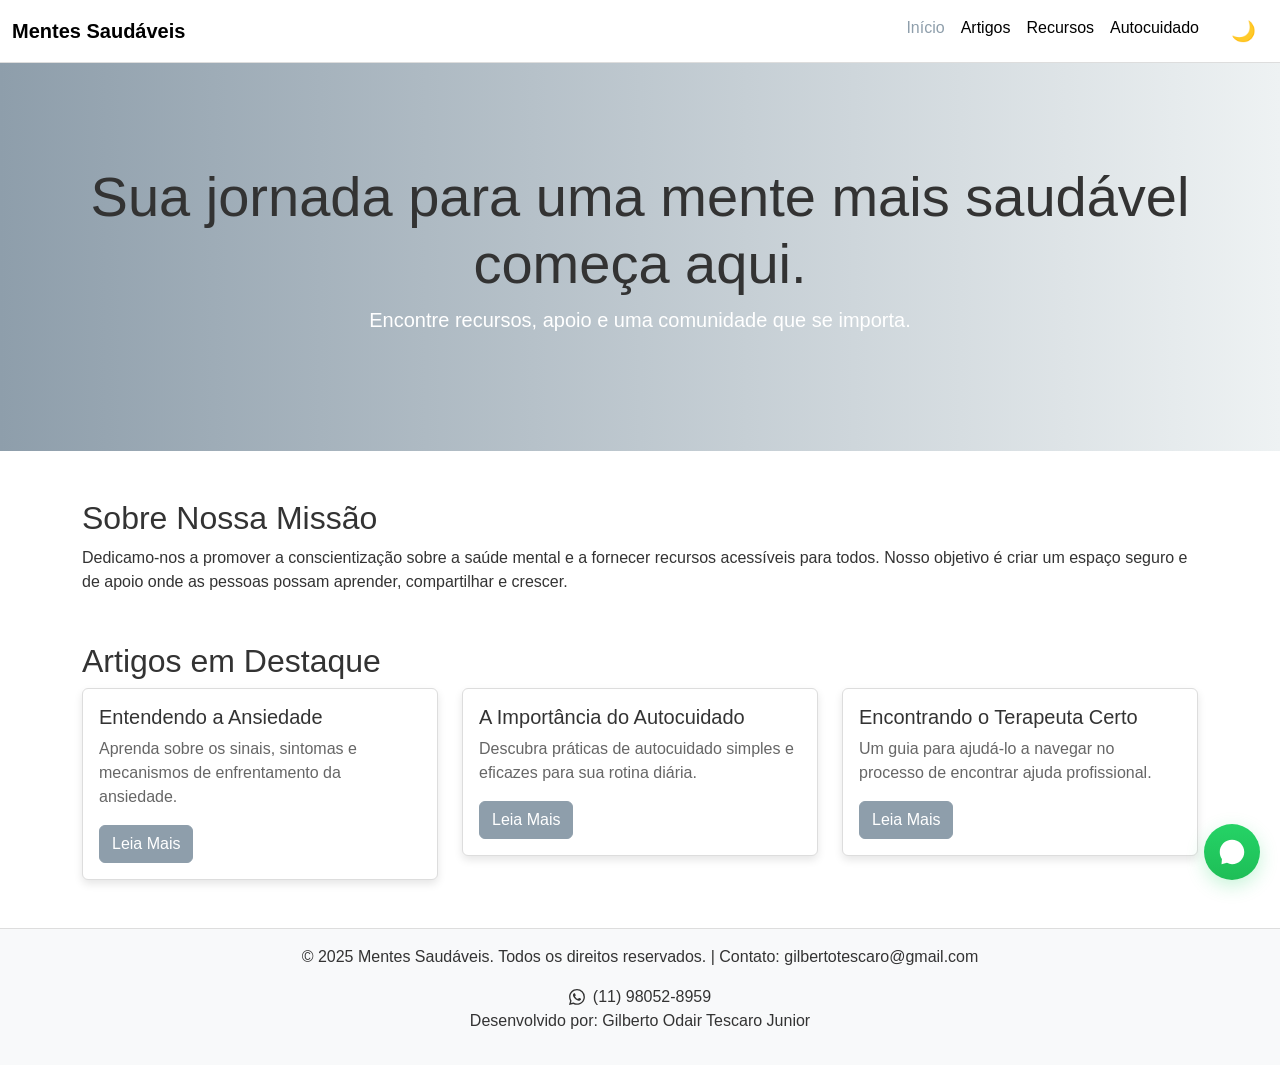
==== index.html @ 6f0f4910 "feat: Add initial website structure for mental health awareness - Created index.html with navigation" ====
<!DOCTYPE html>
<html lang="pt-br">
<head>
    <meta charset="UTF-8">
    <meta name="viewport" content="width=device-width, initial-scale=1.0">
    <title>Conscientização sobre Saúde Mental</title>
    <link href="https://cdn.jsdelivr.net/npm/bootstrap@5.3.0/dist/css/bootstrap.min.css" rel="stylesheet">
    <link rel="stylesheet" href="css/style.css">
</head>
<body>
    <nav class="navbar navbar-expand-lg navbar-light bg-light">
        <div class="container-fluid">
            <a class="navbar-brand" href="#">Mentes Saudáveis</a>
            <button class="navbar-toggler" type="button" data-bs-toggle="collapse" data-bs-target="#navbarNav" aria-controls="navbarNav" aria-expanded="false" aria-label="Toggle navigation">
                <span class="navbar-toggler-icon"></span>
            </button>
            <div class="collapse navbar-collapse" id="navbarNav">
                <ul class="navbar-nav ms-auto">
                    <li class="nav-item">
                        <a class="nav-link active" aria-current="page" href="index.html">Início</a>
                    </li>
                    <li class="nav-item">
                        <a class="nav-link" href="articles.html">Artigos</a>
                    </li>
                    <li class="nav-item">
                        <a class="nav-link" href="resources.html">Recursos</a>
                    </li>
                    <li class="nav-item">
                        <a class="nav-link" href="self-care.html">Autocuidado</a>
                    </li>
                    <li class="nav-item">
                        <button id="themeToggle" class="theme-toggle" type="button" aria-label="Ativar modo escuro">🌙</button>
                    </li>
                </ul>
            </div>
        </div>
    </nav>

    <header class="hero-section text-center text-white">
        <div class="container">
            <h1 class="display-4">Sua jornada para uma mente mais saudável começa aqui.</h1>
            <p class="lead">Encontre recursos, apoio e uma comunidade que se importa.</p>
        </div>
    </header>

    <main class="container my-5">
        <section id="about" class="mb-5">
            <h2>Sobre Nossa Missão</h2>
            <p>Dedicamo-nos a promover a conscientização sobre a saúde mental e a fornecer recursos acessíveis para todos. Nosso objetivo é criar um espaço seguro e de apoio onde as pessoas possam aprender, compartilhar e crescer.</p>
        </section>

        <section id="featured-articles" class="mb-5">
            <h2>Artigos em Destaque</h2>
            <div class="row">
                <div class="col-md-4">
                    <div class="card">
                        <div class="card-body">
                            <h5 class="card-title">Entendendo a Ansiedade</h5>
                            <p class="card-text">Aprenda sobre os sinais, sintomas e mecanismos de enfrentamento da ansiedade.</p>
                            <a href="#" class="btn btn-primary">Leia Mais</a>
                        </div>
                    </div>
                </div>
                <div class="col-md-4">
                    <div class="card">
                        <div class="card-body">
                            <h5 class="card-title">A Importância do Autocuidado</h5>
                            <p class="card-text">Descubra práticas de autocuidado simples e eficazes para sua rotina diária.</p>
                            <a href="#" class="btn btn-primary">Leia Mais</a>
                        </div>
                    </div>
                </div>
                <div class="col-md-4">
                    <div class="card">
                        <div class="card-body">
                            <h5 class="card-title">Encontrando o Terapeuta Certo</h5>
                            <p class="card-text">Um guia para ajudá-lo a navegar no processo de encontrar ajuda profissional.</p>
                            <a href="#" class="btn btn-primary">Leia Mais</a>
                        </div>
                    </div>
                </div>
            </div>
        </section>
    </main>

    <footer class="bg-light text-center p-3">
        <p>&copy; 2025 Mentes Saudáveis. Todos os direitos reservados. | Contato: gilbertotescaro@gmail.com</p>
        <div class="contact-info">
            <svg xmlns="http://www.w3.org/2000/svg" width="16" height="16" fill="currentColor" class="bi bi-whatsapp" viewBox="0 0 16 16">
                <path d="M13.601 2.326A7.85 7.85 0 0 0 7.994 0C3.627 0 .068 3.558.064 7.926c0 1.399.366 2.76 1.057 3.965L0 16l4.204-1.102a7.9 7.9 0 0 0 3.79.965h.004c4.368 0 7.926-3.558 7.93-7.93A7.9 7.9 0 0 0 13.6 2.326zM7.994 14.521a6.6 6.6 0 0 1-3.356-.92l-.24-.144-2.494.654.666-2.433-.156-.251a6.56 6.56 0 0 1-1.007-3.505c0-3.626 2.957-6.584 6.591-6.584a6.56 6.56 0 0 1 4.66 1.931 6.56 6.56 0 0 1 1.928 4.66c-.004 3.639-2.961 6.592-6.592 6.592m3.615-4.934c-.197-.099-1.17-.578-1.353-.646-.182-.065-.315-.099-.445.099-.133.197-.513.646-.627.775-.114.133-.232.148-.43.05-.197-.1-.836-.308-1.592-.985-.59-.525-.985-1.175-1.103-1.372-.114-.198-.011-.304.088-.403.087-.088.197-.232.296-.346.1-.114.133-.198.198-.33.065-.134.034-.248-.015-.347-.05-.099-.445-1.076-.612-1.47-.16-.389-.323-.335-.445-.34-.114-.007-.247-.007-.38-.007a.73.73 0 0 0-.529.247c-.182.198-.691.677-.691 1.654s.71 1.916.81 2.049c.098.133 1.394 2.132 3.383 2.992.47.205.84.326 1.129.418.475.152.904.129 1.246.08.38-.058 1.171-.48 1.338-.943.164-.464.164-.86.114-.943-.049-.084-.182-.133-.38-.232"/>
            </svg>
            (11) 98052-8959
        </div>
        <p>Desenvolvido por: Gilberto Odair Tescaro Junior</p>
    </footer>

    <script src="https://cdn.jsdelivr.net/npm/bootstrap@5.3.0/dist/js/bootstrap.bundle.min.js"></script>
    <script src="js/script.js"></script>
    <!-- WhatsApp floating button -->
    <div class="whatsapp-wrap">
        <a class="whatsapp-button" href="https://wa.me/5511980528959" target="_blank" rel="noopener noreferrer" aria-label="Abrir conversa no WhatsApp com 11-980528959">
            <svg viewBox="0 0 32 32" aria-hidden="true" focusable="false" xmlns="http://www.w3.org/2000/svg">
                <title>WhatsApp</title>
                <path fill="#ffffff" d="M16.01 2C8.28 2 2 8.27 2 15.99c0 2.96.9 5.7 2.47 8.01L4 30l6.26-1.63A13.97 13.97 0 0016.01 30c7.73 0 14.01-6.28 14.01-14.01C30.02 8.28 23.74 2 16.01 2zm6.1 18.9c-.27.75-1.62 1.44-2.22 1.53-.6.09-1.31.12-2.02-.2-1.73-.64-3.37-2.22-3.92-2.95-.55-.73-.9-1.08-1-1.22-.1-.14-.18-.32-.03-.49.15-.17.36-.44.53-.64.17-.2.22-.34.33-.55.11-.2.05-.39-.02-.56-.07-.17-.7-1.7-.96-2.33-.26-.63-.51-.55-.69-.55-.18-.01-.38-.01-.58-.01-.2 0-.52.07-.8.35-.28.28-1.06 1.02-1.06 2.48 0 1.45.77 2.86.88 3.08.11.22 1.54 2.66 3.99 4.37 2.45 1.71 4.01 1.84 4.36 1.93.35.09 1.62.74 1.87 1.36.25.62.25 1.16.18 1.27z"/>
            </svg>
        </a>
        <span class="whatsapp-text" aria-hidden="true">(11) 98052-8959</span>
    </div>
</body>
</html>
---- css/style.css ----
body {
    font-family: 'Segoe UI', Tahoma, Geneva, Verdana, sans-serif;
}

.hero-section {
    background: linear-gradient(to right, #8e9eab, #eef2f3);
    padding: 100px 0;
    color: #333;
}

.navbar-brand {
    font-weight: bold;
}

.card {
    border: none;
    box-shadow: 0 4px 8px rgba(0,0,0,0.1);
    transition: transform 0.2s;
}

.card:hover {
    transform: translateY(-5px);
}

.btn-primary {
    background-color: #8e9eab;
    border-color: #8e9eab;
}

.btn-primary:hover {
    background-color: #5c6b73;
    border-color: #5c6b73;
}

.contact-info {
    display: flex;
    justify-content: center;
    align-items: center;
    gap: 8px;
}

/* WhatsApp floating button */
.whatsapp-wrap {
    position: fixed;
    right: 20px;
    bottom: 20px;
    z-index: 9999;
}
.whatsapp-wrap .whatsapp-button {
    position: relative;
    width: 56px;
    height: 56px;
    background: linear-gradient(180deg,#25d366 0%, #1ebe57 100%);
    border-radius: 50%;
    display: flex;
    align-items: center;
    justify-content: center;
    box-shadow: 0 6px 18px rgba(37,211,102,0.25);
    text-decoration: none;
    transition: transform 150ms ease, box-shadow 150ms ease;
}
.whatsapp-wrap .whatsapp-button:hover {
    transform: translateY(-4px) scale(1.03);
    box-shadow: 0 10px 22px rgba(37,211,102,0.28);
}
.whatsapp-wrap .whatsapp-button svg {
    width: 28px;
    height: 28px;
    color: #fff;
    display: block;
}
/* label that shows phone on hover - vertically centered next to button */
.whatsapp-text {
    position: absolute;
    right: calc(100% + 12px);
    top: 50%;
    transform: translateY(-50%) translateX(6px);
    background: #25d366;
    color: #fff;
    padding: 8px 12px;
    border-radius: 20px;
    font-weight: 600;
    font-size: 14px;
    white-space: nowrap;
    box-shadow: 0 6px 18px rgba(0,0,0,0.12);
    opacity: 0;
    transition: opacity 160ms ease, transform 160ms ease;
    pointer-events: none;
}
/* show text when hovering wrapper (button or text) */
.whatsapp-wrap:hover .whatsapp-text,
.whatsapp-wrap:focus-within .whatsapp-text,
.whatsapp-wrap .whatsapp-button.show-text + .whatsapp-text {
    opacity: 1;
    transform: translateY(-50%) translateX(0);
    pointer-events: auto;
}
/* accessible visually-hidden class */
.sr-only {
    position: absolute !important;
    width: 1px !important;
    height: 1px !important;
    padding: 0 !important;
    margin: -1px !important;
    overflow: hidden !important;
    clip: rect(0, 0, 0, 0) !important;
    white-space: nowrap !important;
    border: 0 !important;
}

/* Dark mode theme */
:root {
    --bg-primary: #ffffff;
    --bg-secondary: #f8f9fa;
    --text-primary: #333333;
    --text-secondary: #666666;
    --border-color: #dddddd;
    --card-bg: #ffffff;
    --card-shadow: rgba(0, 0, 0, 0.1);
    --hero-start: #8e9eab;
    --hero-end: #eef2f3;
    --navbar-bg: #ffffff;
    --navbar-text: #000000;
    --nav-link-hover: #8e9eab;
}

body.dark-mode {
    --bg-primary: #1a1a1a;
    --bg-secondary: #2d2d2d;
    --text-primary: #e0e0e0;
    --text-secondary: #b0b0b0;
    --border-color: #444444;
    --card-bg: #2d2d2d;
    --card-shadow: rgba(0, 0, 0, 0.5);
    --hero-start: #4a5568;
    --hero-end: #2d3748;
    --navbar-bg: #1a1a1a;
    --navbar-text: #e0e0e0;
    --nav-link-hover: #a0c4ff;
}

body {
    background-color: var(--bg-primary);
    color: var(--text-primary);
    transition: background-color 300ms ease, color 300ms ease;
}

.navbar {
    background-color: var(--navbar-bg) !important;
    border-bottom: 1px solid var(--border-color);
}

.navbar-brand {
    color: var(--navbar-text) !important;
}

.nav-link {
    color: var(--navbar-text) !important;
    transition: color 200ms ease;
}

.nav-link:hover,
.nav-link.active {
    color: var(--nav-link-hover) !important;
}

.hero-section {
    background: linear-gradient(to right, var(--hero-start), var(--hero-end));
    color: var(--text-primary);
}

.card {
    background-color: var(--card-bg);
    color: var(--text-primary);
    box-shadow: 0 4px 8px var(--card-shadow);
    border: 1px solid var(--border-color);
}

.card-title {
    color: var(--text-primary);
}

.card-text {
    color: var(--text-secondary);
}

.contact-info {
    color: var(--text-primary);
}

footer {
    background-color: var(--bg-secondary) !important;
    color: var(--text-primary);
    border-top: 1px solid var(--border-color);
}

.accordion-button {
    background-color: var(--card-bg);
    color: var(--text-primary);
    border: 1px solid var(--border-color);
}

.accordion-button:not(.collapsed) {
    background-color: var(--bg-secondary);
    color: var(--text-primary);
}

.accordion-body {
    background-color: var(--card-bg);
    color: var(--text-secondary);
    border-top: 1px solid var(--border-color);
}

.list-group-item {
    background-color: var(--card-bg);
    color: var(--text-primary);
    border: 1px solid var(--border-color);
}

.list-group-item h5 {
    color: var(--text-primary);
}

.list-group-item p {
    color: var(--text-secondary);
}

/* Theme toggle button */
.theme-toggle {
    background: none;
    border: none;
    color: var(--navbar-text);
    cursor: pointer;
    font-size: 20px;
    padding: 8px 12px;
    display: flex;
    align-items: center;
    justify-content: center;
    transition: color 200ms ease, transform 150ms ease;
    margin-left: 12px;
}

.theme-toggle:hover {
    transform: scale(1.1);
    color: var(--nav-link-hover);
}

.theme-toggle:focus {
    outline: 2px solid var(--nav-link-hover);
    outline-offset: 2px;
}

h1, h2, h3, h4, h5, h6 {
    color: var(--text-primary);
}
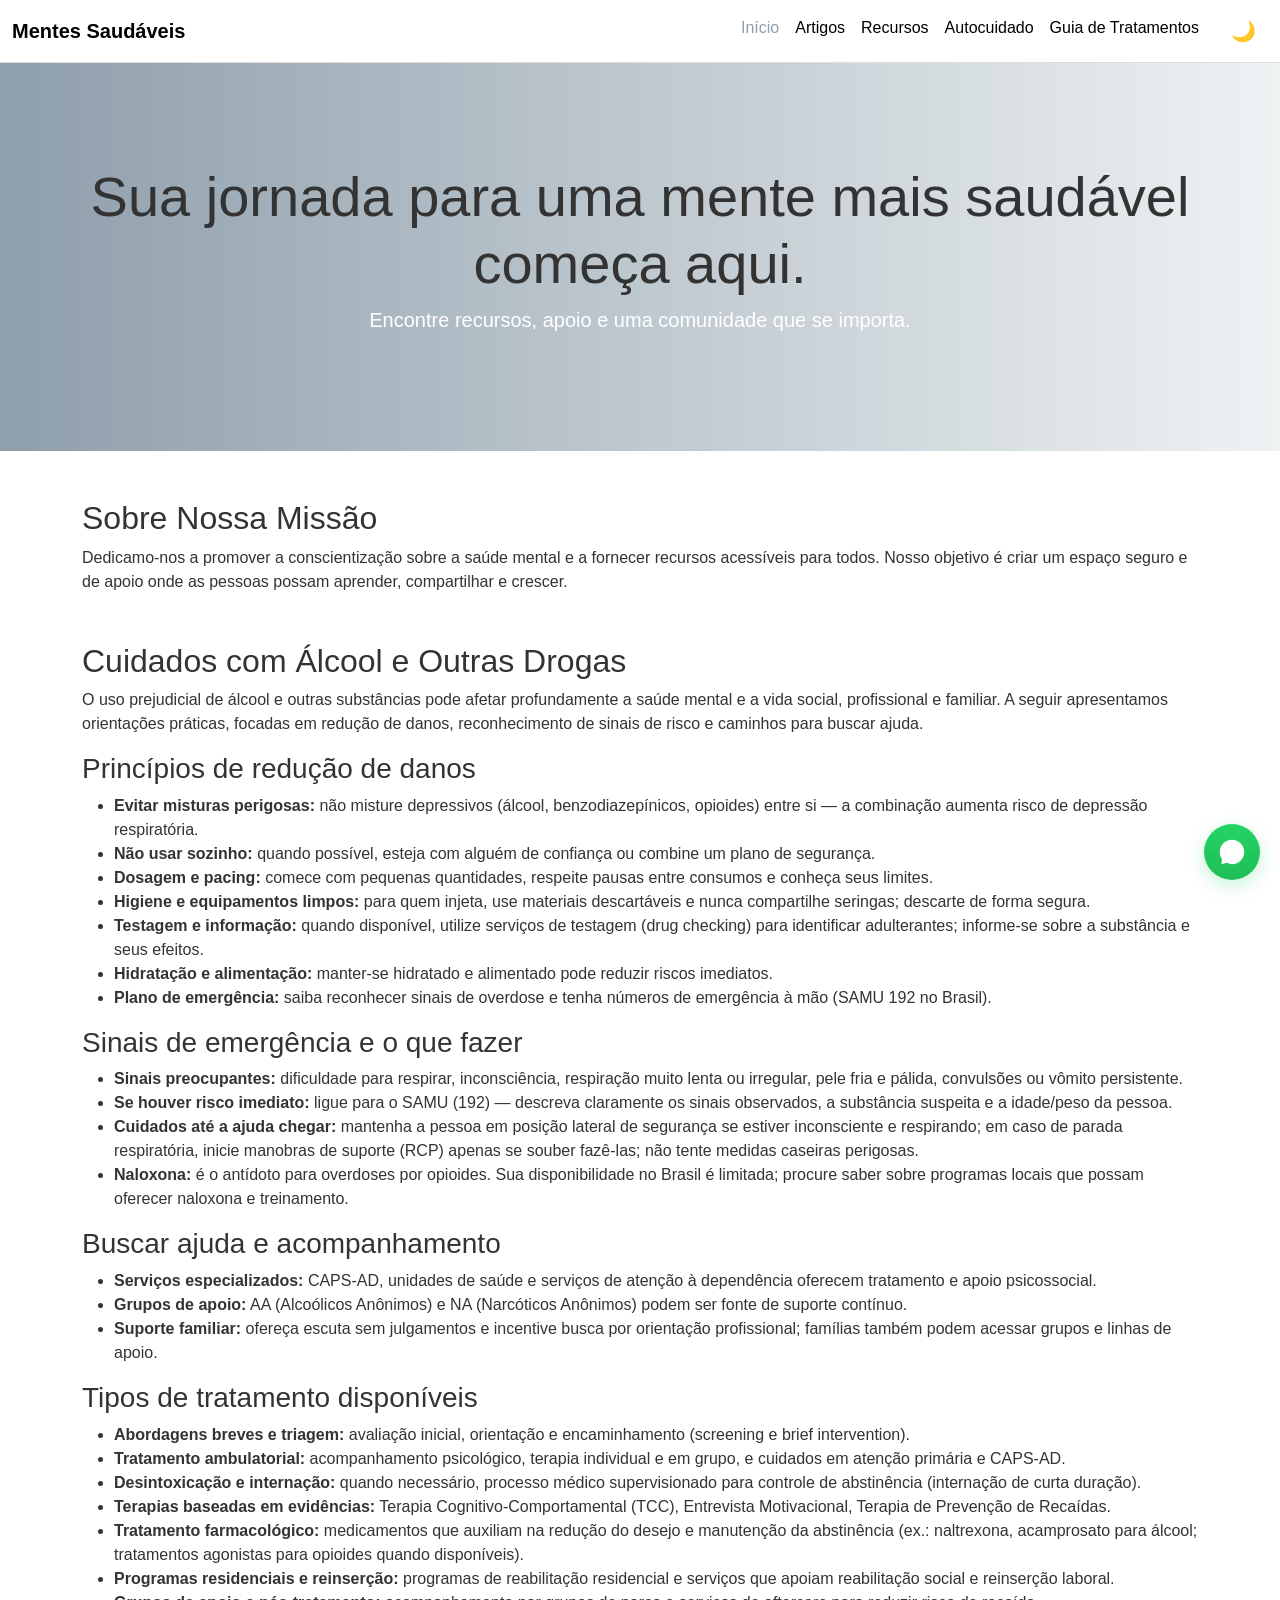
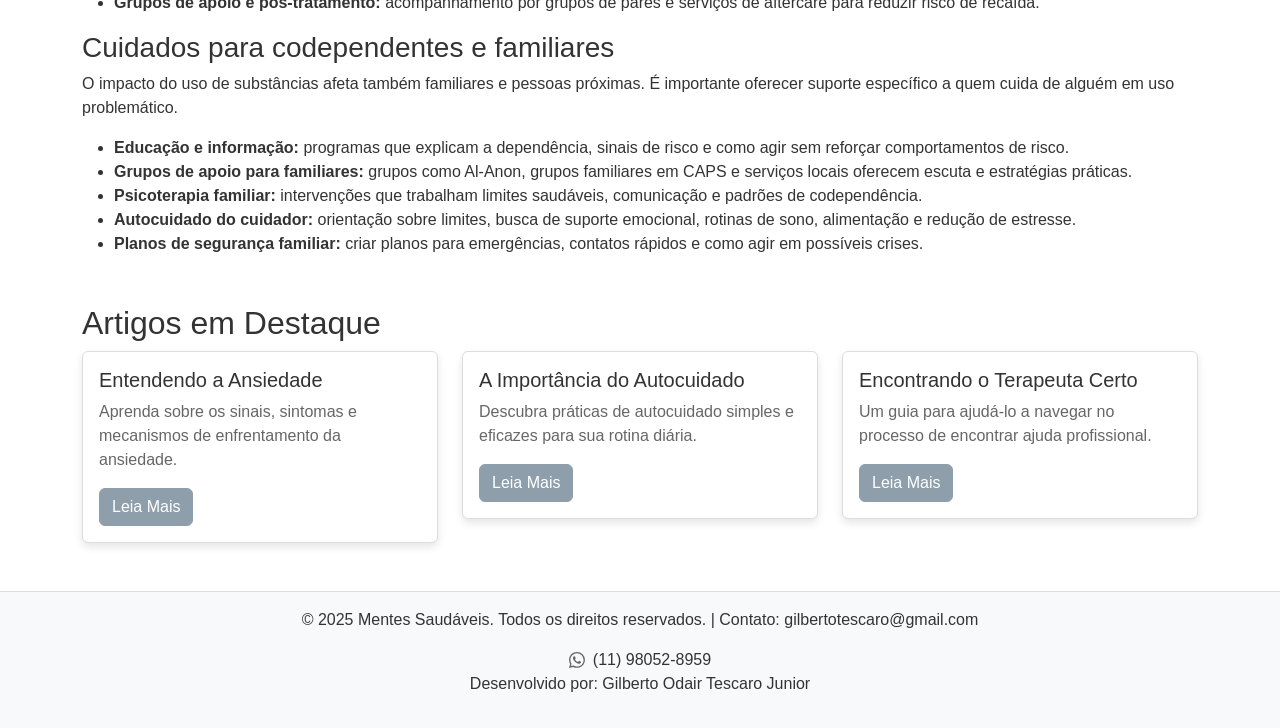
==== commit 68b3d63a: "feat: add treatment guide and resources for substance use - Introduced a new "Guia de Tratamentos" p" ====
--- a/index.html
+++ b/index.html
@@ -29,6 +29,9 @@
                         <a class="nav-link" href="self-care.html">Autocuidado</a>
                     </li>
                     <li class="nav-item">
+                        <a class="nav-link" href="treatments.html">Guia de Tratamentos</a>
+                    </li>
+                    <li class="nav-item">
                         <button id="themeToggle" class="theme-toggle" type="button" aria-label="Ativar modo escuro">🌙</button>
                     </li>
                 </ul>
@@ -47,6 +50,54 @@
         <section id="about" class="mb-5">
             <h2>Sobre Nossa Missão</h2>
             <p>Dedicamo-nos a promover a conscientização sobre a saúde mental e a fornecer recursos acessíveis para todos. Nosso objetivo é criar um espaço seguro e de apoio onde as pessoas possam aprender, compartilhar e crescer.</p>
+        </section>
+
+        <section id="substance-care" class="mb-5">
+            <h2>Cuidados com Álcool e Outras Drogas</h2>
+            <p>O uso prejudicial de álcool e outras substâncias pode afetar profundamente a saúde mental e a vida social, profissional e familiar. A seguir apresentamos orientações práticas, focadas em redução de danos, reconhecimento de sinais de risco e caminhos para buscar ajuda.</p>
+            <h3>Princípios de redução de danos</h3>
+            <ul>
+                <li><strong>Evitar misturas perigosas:</strong> não misture depressivos (álcool, benzodiazepínicos, opioides) entre si — a combinação aumenta risco de depressão respiratória.</li>
+                <li><strong>Não usar sozinho:</strong> quando possível, esteja com alguém de confiança ou combine um plano de segurança.</li>
+                <li><strong>Dosagem e pacing:</strong> comece com pequenas quantidades, respeite pausas entre consumos e conheça seus limites.</li>
+                <li><strong>Higiene e equipamentos limpos:</strong> para quem injeta, use materiais descartáveis e nunca compartilhe seringas; descarte de forma segura.</li>
+                <li><strong>Testagem e informação:</strong> quando disponível, utilize serviços de testagem (drug checking) para identificar adulterantes; informe-se sobre a substância e seus efeitos.</li>
+                <li><strong>Hidratação e alimentação:</strong> manter-se hidratado e alimentado pode reduzir riscos imediatos.</li>
+                <li><strong>Plano de emergência:</strong> saiba reconhecer sinais de overdose e tenha números de emergência à mão (SAMU 192 no Brasil).</li>
+            </ul>
+            <h3>Sinais de emergência e o que fazer</h3>
+            <ul>
+                <li><strong>Sinais preocupantes:</strong> dificuldade para respirar, inconsciência, respiração muito lenta ou irregular, pele fria e pálida, convulsões ou vômito persistente.</li>
+                <li><strong>Se houver risco imediato:</strong> ligue para o SAMU (192) — descreva claramente os sinais observados, a substância suspeita e a idade/peso da pessoa.</li>
+                <li><strong>Cuidados até a ajuda chegar:</strong> mantenha a pessoa em posição lateral de segurança se estiver inconsciente e respirando; em caso de parada respiratória, inicie manobras de suporte (RCP) apenas se souber fazê-las; não tente medidas caseiras perigosas.</li>
+                <li><strong>Naloxona:</strong> é o antídoto para overdoses por opioides. Sua disponibilidade no Brasil é limitada; procure saber sobre programas locais que possam oferecer naloxona e treinamento.</li>
+            </ul>
+            <h3>Buscar ajuda e acompanhamento</h3>
+            <ul>
+                <li><strong>Serviços especializados:</strong> CAPS-AD, unidades de saúde e serviços de atenção à dependência oferecem tratamento e apoio psicossocial.</li>
+                <li><strong>Grupos de apoio:</strong> AA (Alcoólicos Anônimos) e NA (Narcóticos Anônimos) podem ser fonte de suporte contínuo.</li>
+                <li><strong>Suporte familiar:</strong> ofereça escuta sem julgamentos e incentive busca por orientação profissional; famílias também podem acessar grupos e linhas de apoio.</li>
+            </ul>
+            <h3>Tipos de tratamento disponíveis</h3>
+            <ul>
+                <li><strong>Abordagens breves e triagem:</strong> avaliação inicial, orientação e encaminhamento (screening e brief intervention).</li>
+                <li><strong>Tratamento ambulatorial:</strong> acompanhamento psicológico, terapia individual e em grupo, e cuidados em atenção primária e CAPS-AD.</li>
+                <li><strong>Desintoxicação e internação:</strong> quando necessário, processo médico supervisionado para controle de abstinência (internação de curta duração).</li>
+                <li><strong>Terapias baseadas em evidências:</strong> Terapia Cognitivo-Comportamental (TCC), Entrevista Motivacional, Terapia de Prevenção de Recaídas.</li>
+                <li><strong>Tratamento farmacológico:</strong> medicamentos que auxiliam na redução do desejo e manutenção da abstinência (ex.: naltrexona, acamprosato para álcool; tratamentos agonistas para opioides quando disponíveis).</li>
+                <li><strong>Programas residenciais e reinserção:</strong> programas de reabilitação residencial e serviços que apoiam reabilitação social e reinserção laboral.</li>
+                <li><strong>Grupos de apoio e pós-tratamento:</strong> acompanhamento por grupos de pares e serviços de aftercare para reduzir risco de recaída.</li>
+            </ul>
+
+            <h3>Cuidados para codependentes e familiares</h3>
+            <p>O impacto do uso de substâncias afeta também familiares e pessoas próximas. É importante oferecer suporte específico a quem cuida de alguém em uso problemático.</p>
+            <ul>
+                <li><strong>Educação e informação:</strong> programas que explicam a dependência, sinais de risco e como agir sem reforçar comportamentos de risco.</li>
+                <li><strong>Grupos de apoio para familiares:</strong> grupos como Al-Anon, grupos familiares em CAPS e serviços locais oferecem escuta e estratégias práticas.</li>
+                <li><strong>Psicoterapia familiar:</strong> intervenções que trabalham limites saudáveis, comunicação e padrões de codependência.</li>
+                <li><strong>Autocuidado do cuidador:</strong> orientação sobre limites, busca de suporte emocional, rotinas de sono, alimentação e redução de estresse.</li>
+                <li><strong>Planos de segurança familiar:</strong> criar planos para emergências, contatos rápidos e como agir em possíveis crises.</li>
+            </ul>
         </section>
 
         <section id="featured-articles" class="mb-5">
@@ -83,7 +134,7 @@
         </section>
     </main>
 
-    <footer class="bg-light text-center p-3">
+    <footer class="text-center p-3 site-footer">
         <p>&copy; 2025 Mentes Saudáveis. Todos os direitos reservados. | Contato: gilbertotescaro@gmail.com</p>
         <div class="contact-info">
             <svg xmlns="http://www.w3.org/2000/svg" width="16" height="16" fill="currentColor" class="bi bi-whatsapp" viewBox="0 0 16 16">
--- a/css/style.css
+++ b/css/style.css
@@ -194,6 +194,16 @@
     border-top: 1px solid var(--border-color);
 }
 
+/* site-footer: use theme variables and remove Bootstrap bg-light conflicts */
+.site-footer {
+    background-color: var(--bg-secondary) !important;
+    color: var(--text-primary) !important;
+    border-top: 1px solid var(--border-color) !important;
+}
+.site-footer .contact-info svg {
+    color: var(--text-secondary);
+}
+
 .accordion-button {
     background-color: var(--card-bg);
     color: var(--text-primary);
@@ -252,4 +262,109 @@
 
 h1, h2, h3, h4, h5, h6 {
     color: var(--text-primary);
+}
+
+/* Treatment search and filter styles */
+.search-card {
+    background-color: var(--card-bg);
+    border: 1px solid var(--border-color);
+    box-shadow: 0 2px 8px var(--card-shadow);
+}
+
+.search-card .card-title {
+    color: var(--text-primary);
+}
+
+.treatment-card {
+    background-color: var(--card-bg);
+    border: 1px solid var(--border-color);
+    transition: transform 150ms ease, box-shadow 150ms ease;
+}
+
+.treatment-card:hover {
+    transform: translateY(-3px);
+    box-shadow: 0 6px 16px var(--card-shadow);
+}
+
+.treatment-card .card-header {
+    background-color: var(--bg-secondary) !important;
+    border-bottom: 1px solid var(--border-color);
+}
+
+.treatment-card .card-header h5 {
+    color: var(--text-primary);
+    margin-bottom: 8px;
+}
+
+.treatment-card .card-body {
+    color: var(--text-secondary);
+}
+
+.treatment-card .card-body p {
+    margin-bottom: 16px;
+}
+
+.treatment-card .card-body dl {
+    margin-bottom: 0;
+}
+
+.treatment-card .card-body dt {
+    font-weight: 600;
+    color: var(--text-primary);
+}
+
+.treatment-card .card-body dd {
+    color: var(--text-secondary);
+    margin-bottom: 0.5rem;
+}
+
+.treatment-results {
+    min-height: 300px;
+}
+
+.emergency-card {
+    background-color: var(--card-bg);
+    transition: all 150ms ease;
+}
+
+.emergency-card:hover {
+    background-color: rgba(255, 0, 0, 0.02);
+    box-shadow: 0 4px 15px rgba(255, 0, 0, 0.15);
+}
+
+.service-card {
+    background-color: var(--card-bg);
+    border: 1px solid var(--border-color);
+    transition: all 150ms ease;
+}
+
+.service-card:hover {
+    box-shadow: 0 4px 15px var(--card-shadow);
+    transform: translateY(-2px);
+}
+
+.local-services-section {
+    background-color: var(--card-bg);
+    padding: 20px;
+    border-radius: 8px;
+    border-left: 5px solid var(--primary-color);
+}
+
+#treatmentSearch,
+#categoryFilter {
+    background-color: var(--bg-primary);
+    color: var(--text-primary);
+    border-color: var(--border-color);
+}
+
+#treatmentSearch::placeholder {
+    color: var(--text-secondary);
+}
+
+#treatmentSearch:focus,
+#categoryFilter:focus {
+    background-color: var(--bg-primary);
+    color: var(--text-primary);
+    border-color: var(--nav-link-hover);
+    box-shadow: 0 0 0 0.2rem rgba(160, 196, 255, 0.25);
 }
